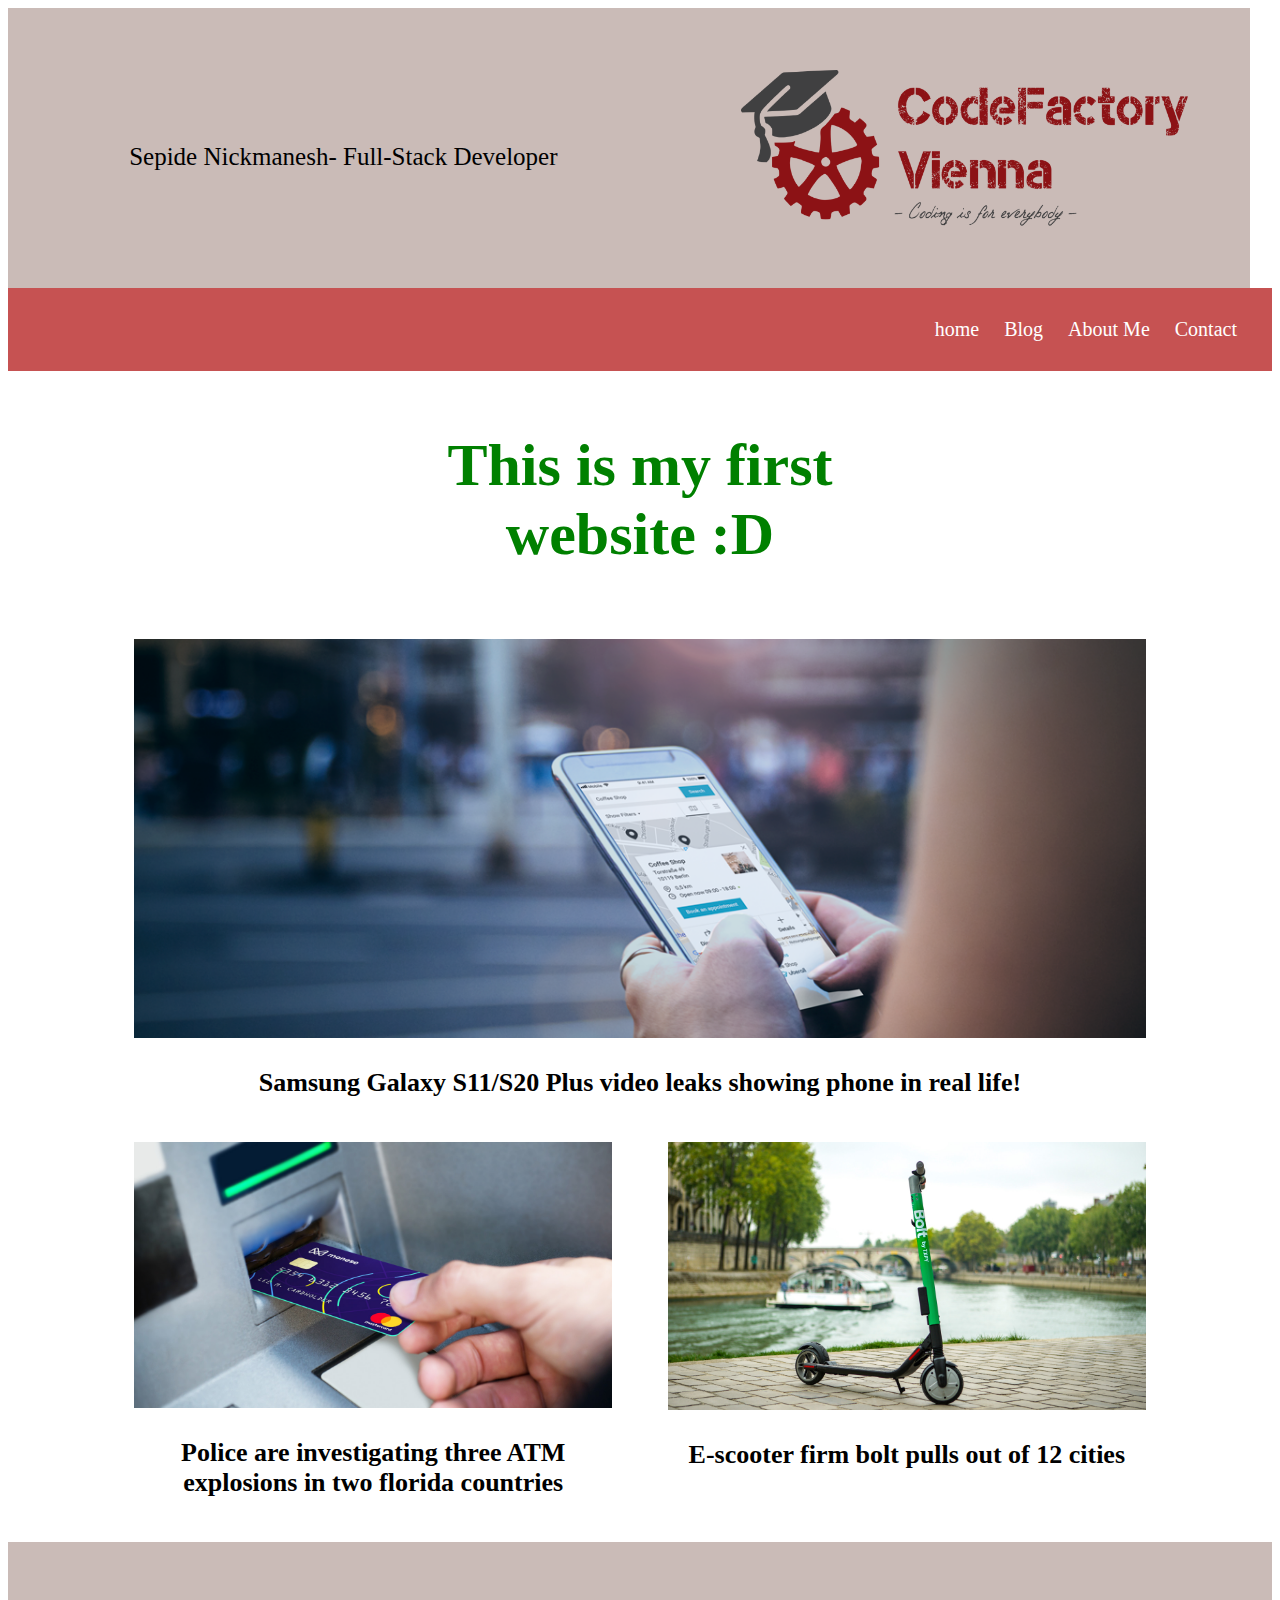
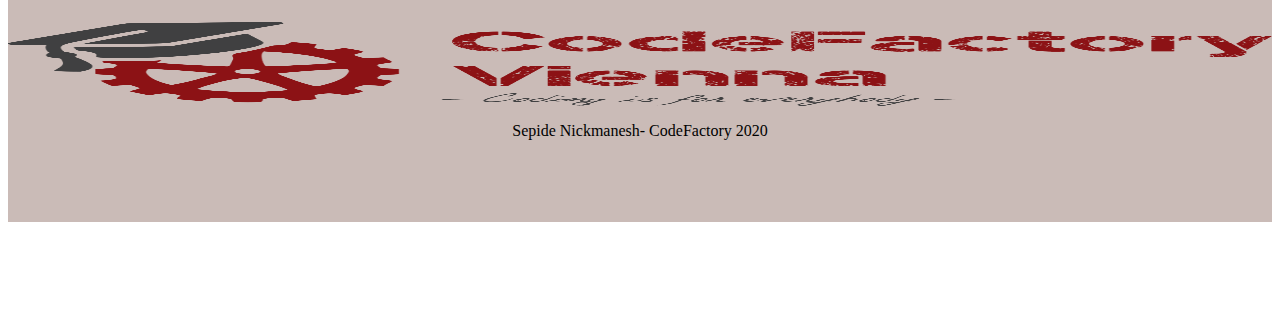
==== AdvanceIndex.html @ a1737ff7 "dfgdf" ====
<!DOCTYPE html>
<html lang="en">
<head>
	<meta charset="UTF-8">
	<title>Document</title>
	<link rel="stylesheet" type="text/css" href="style.css">
	<link href="https://fonts.googleapis.com/css?family=Allerta&display=swap" rel="stylesheet">
</head>
<body>
	<header>
		<div id="Header">
			<div id="Header_Title">
				<p>Sepide Nickmanesh- Full-Stack Developer</p>
			</div>
			<div id="Header_Logo" >
				<img class="Logo" style="width: 100%;height:100%" src="img/logo.png" alt="Code Factory Vienna">
			</div>
		</div>
		<nav class="Menu">
			<ul>
				<li><a href="#" title="home">home</a></li>
				<li><a href="Blog.html" title="Blog">Blog</a></li>
				<li><a href="AboutMe.html" title="About Me">About Me</a></li>
				<li><a href="Contact.html" title="Contact">Contact</a></li>
			</ul>
		</nav>
	</header><!-- /header -->
	<div class="container">
		<div id="div_Title">
			<p>This is my first <br>
			 website :D</p>
		</div>
		<div>
			<img class="Logo" src="img/Phone.png" alt="Phone">
			<p class="txt">Samsung Galaxy S11/S20 Plus video leaks showing phone in real life!</p>
			<br>
		</div>
		<div class="column">
			<div class="div1_column">
				<img class="Logo" src="img/Debit_card_ATM.jpg" alt="Debit card ATM">
				<p class="txt">Police are investigating three ATM explosions in two florida countries</p>

			</div>
			<div class="div2_column">
				<img class="Logo" src="img/Taxify-Scooters.jpg" alt="Taxify Scooters">
				<p class="txt">E-scooter firm bolt pulls out of 12 cities</p>
			</div>
		</div>
	</div>
	<footer>
		<div id="Footer">
			<div id="Footer_Logo">
				<img class="Logo" src="img/logo.png" alt="Code Factory Vienna">
			</div>
			<div id="Footer_Title">
				<p>Sepide Nickmanesh- CodeFactory 2020</p>
			</div>			
		</div>
	</footer>
</body>
</html>
---- style.css ----
.Menu {
  background-color: #c65252;
  color: white;
  width: auto;
  padding: 10px 15px;
  text-align: right;
  font-size: 20px; }

li {
  display: inline;
  margin-right: 20px; }

a {
  text-decoration: none;
  color: white; }

#Header {
  width: 100;
  height: 280px;
  background-color: #cabbb7;
  display: inline-flex; }

#Footer {
  width: 100%;
  height: 280px;
  background-color: #cabbb7; }

#Header_Title {
  width: 60%;
  text-align: center;
  padding-top: 110px; }

#Header_Title p {
  font-size: 25px;
  width: 100%; }

#Footer_Title {
  width: 100%;
  height: 70%;
  text-align: right; }

#Footer_Title p {
  width: 100%;
  text-align: center; }

#Header_Logo {
  width: 40%;
  padding: 5%; }

#Footer_Logo {
  padding-top: 80px;
  width: 100%;
  height: 30%; }

.Logo {
  width: 100%;
  height: 100%; }

.container {
  padding-left: 10%;
  padding-right: 10%; }

.column {
  column-count: 2;
  column-fill: balance;
  height: 400px; }

.div1_column {
  margin-right: 20px; }

.div2_column {
  margin-left: 20px; }

.txt {
  font-size: 26px;
  font-weight: bold;
  text-align: center; }

#div_Title p {
  text-align: center;
  font-size: 60px;
  font-weight: bold;
  padding-bottom: 10px;
  color: green; }

@media only screen and (max-width: 600px) {
  body {
    background-color: lightblue; }

  #div_Title p {
    color: blue; } }

/*# sourceMappingURL=style.css.map */
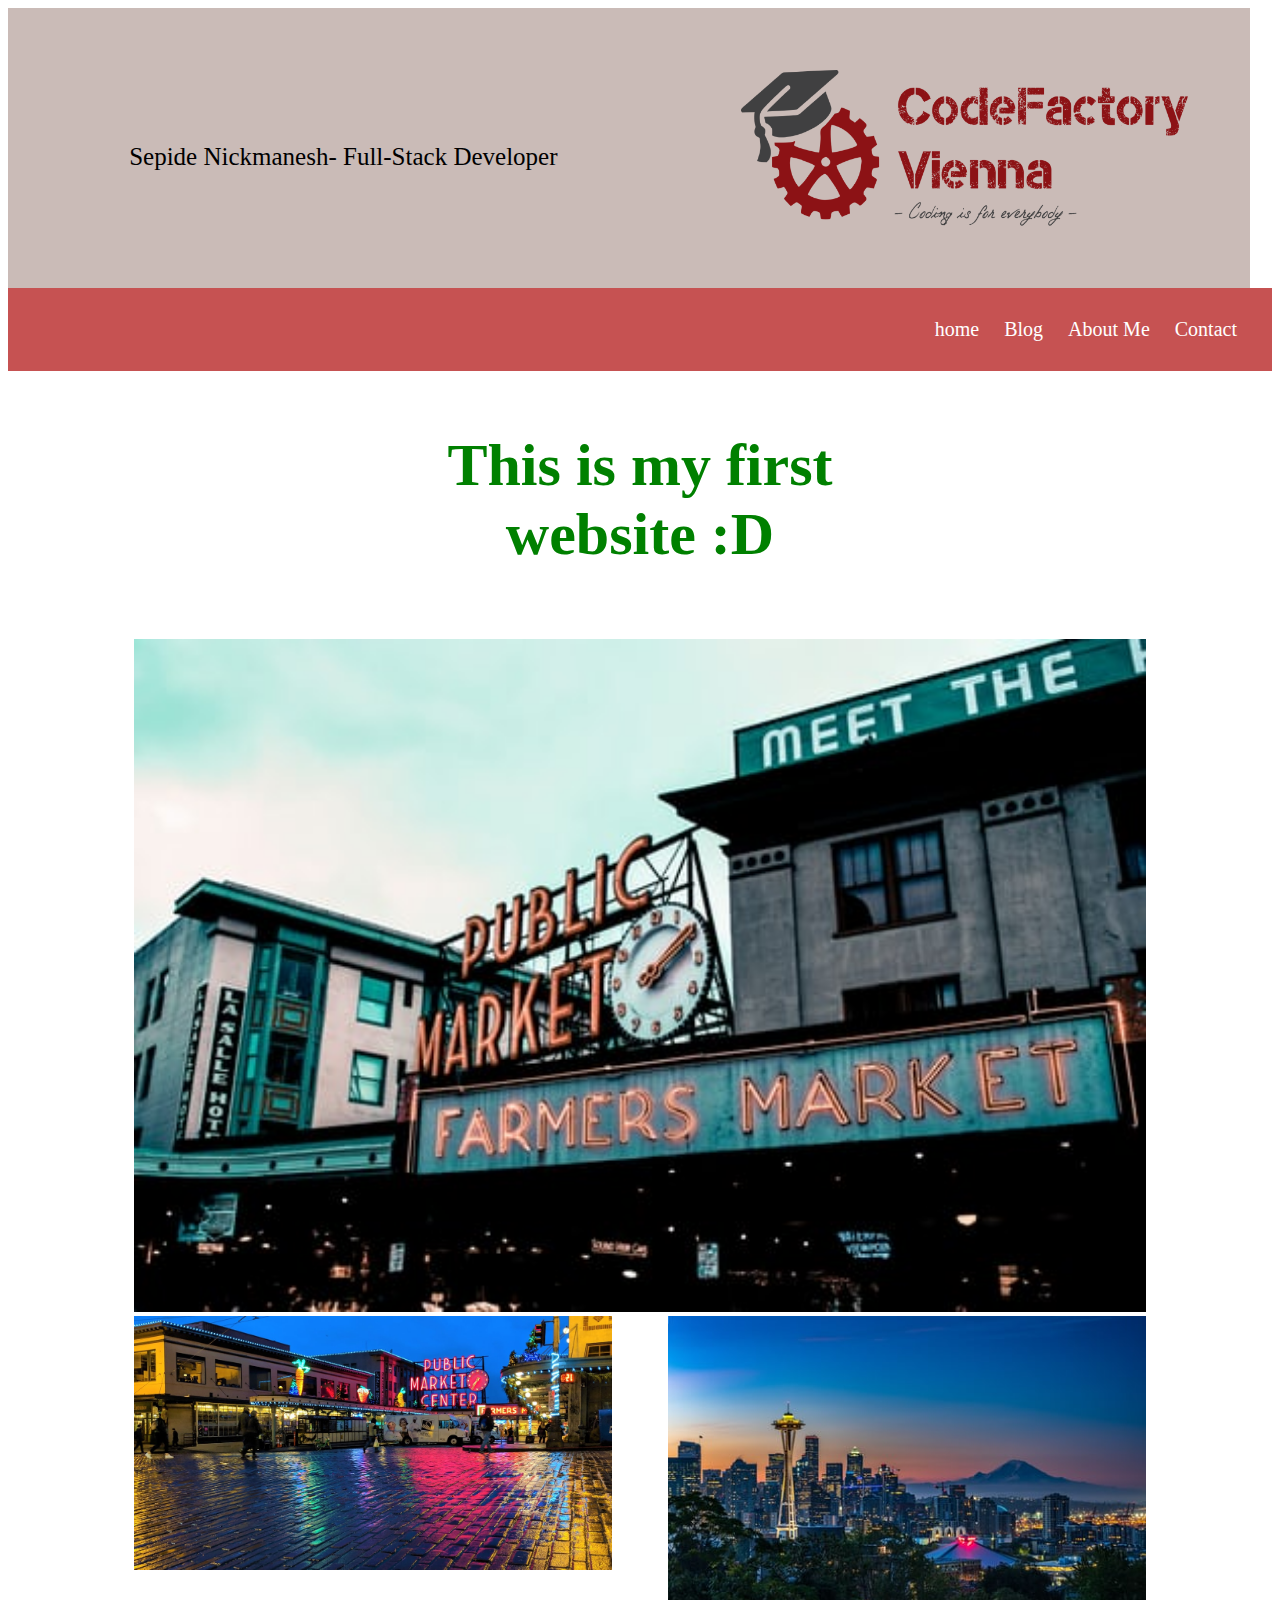
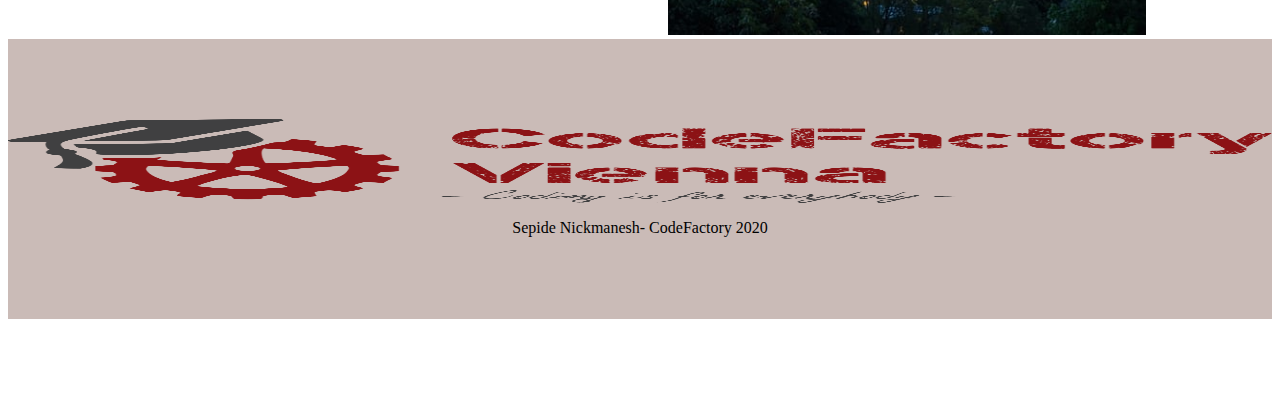
==== commit 2ceea8a2: "fdsgf" ====
--- a/AdvanceIndex.html
+++ b/AdvanceIndex.html
@@ -31,19 +31,16 @@
 			 website :D</p>
 		</div>
 		<div>
-			<img class="Logo" src="img/Phone.png" alt="Phone">
-			<p class="txt">Samsung Galaxy S11/S20 Plus video leaks showing phone in real life!</p>
-			<br>
+			<img class="Logo" src="img/Phone.jpg" alt="Phone">
+			
 		</div>
 		<div class="column">
 			<div class="div1_column">
 				<img class="Logo" src="img/Debit_card_ATM.jpg" alt="Debit card ATM">
-				<p class="txt">Police are investigating three ATM explosions in two florida countries</p>
-
+				
 			</div>
 			<div class="div2_column">
 				<img class="Logo" src="img/Taxify-Scooters.jpg" alt="Taxify Scooters">
-				<p class="txt">E-scooter firm bolt pulls out of 12 cities</p>
 			</div>
 		</div>
 	</div>
--- a/style.css
+++ b/style.css
@@ -62,8 +62,7 @@
 
 .column {
   column-count: 2;
-  column-fill: balance;
-  height: 400px; }
+  column-fill: balance; }
 
 .div1_column {
   margin-right: 20px; }
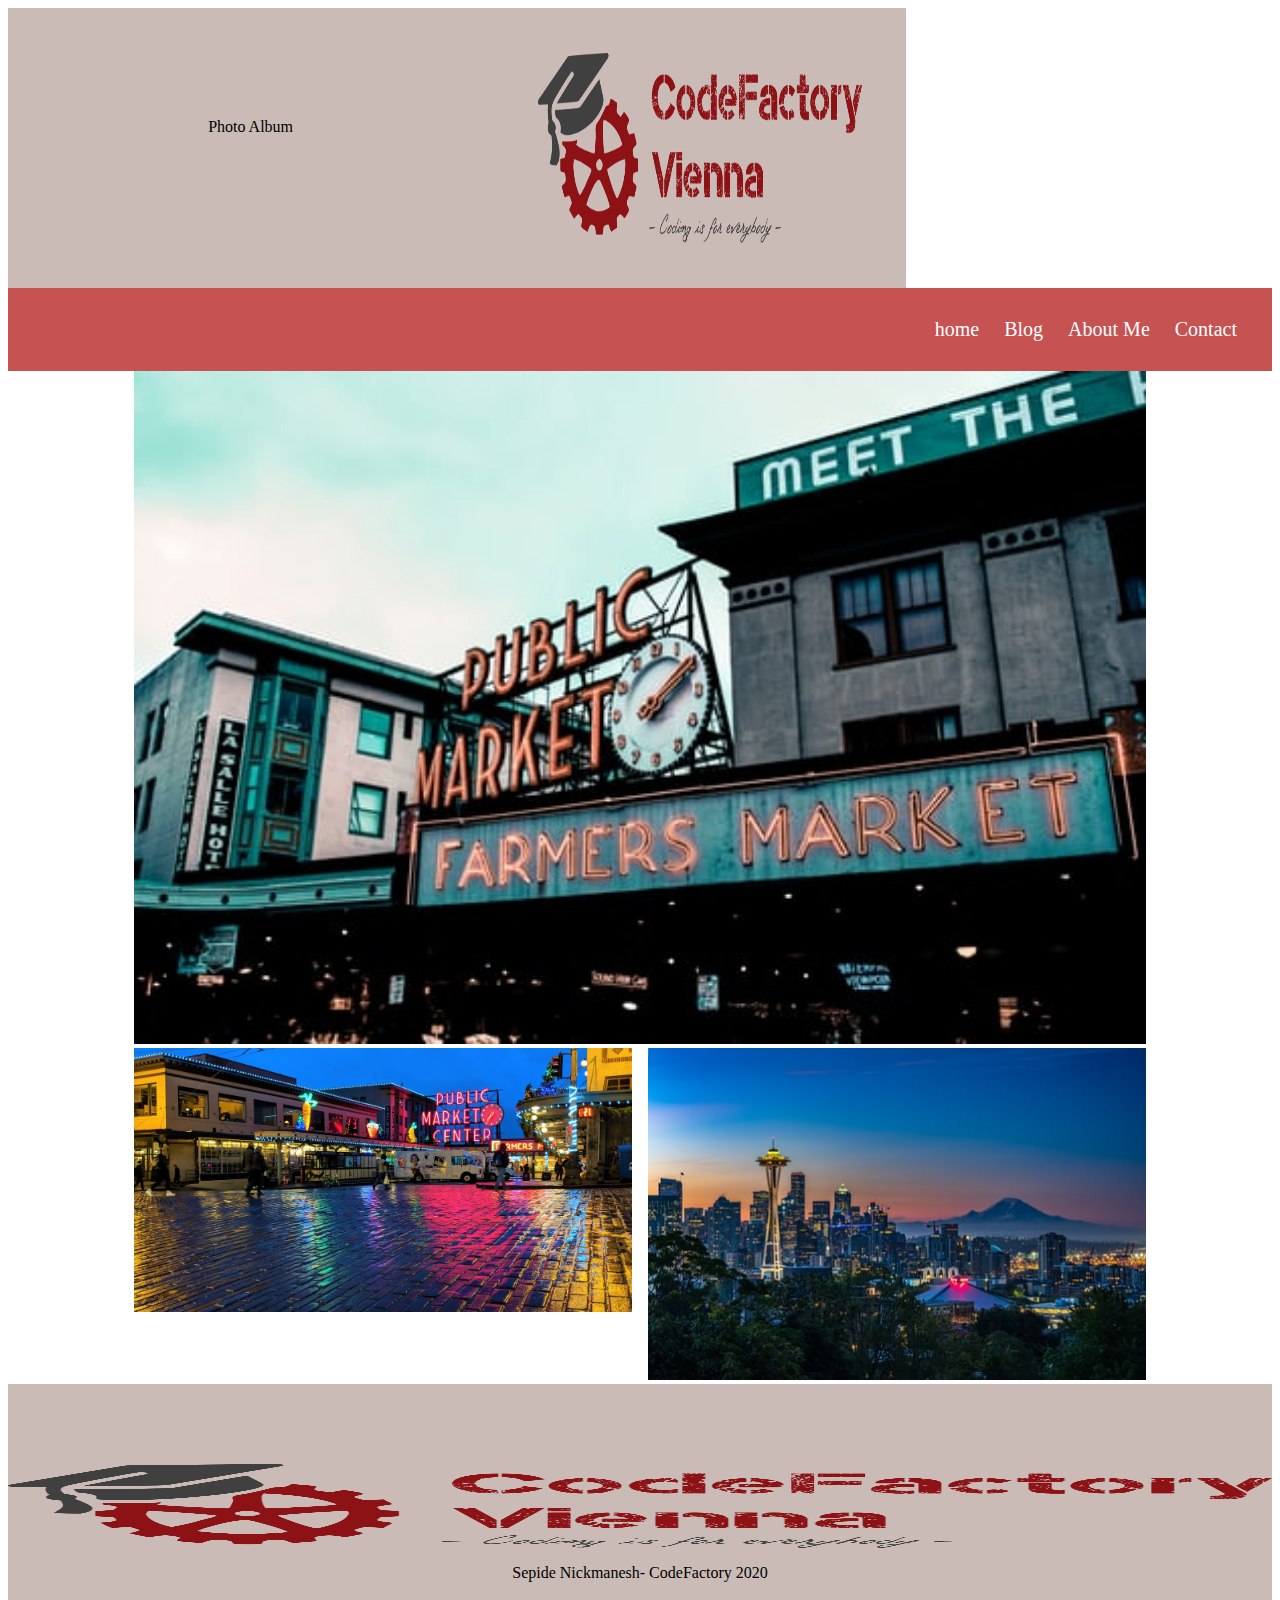
==== commit 5a83386c: "fsdjfn" ====
--- a/AdvanceIndex.html
+++ b/AdvanceIndex.html
@@ -10,7 +10,7 @@
 	<header>
 		<div id="Header">
 			<div id="Header_Title">
-				<p>Sepide Nickmanesh- Full-Stack Developer</p>
+				Photo Album
 			</div>
 			<div id="Header_Logo" >
 				<img class="Logo" style="width: 100%;height:100%" src="img/logo.png" alt="Code Factory Vienna">
@@ -26,10 +26,6 @@
 		</nav>
 	</header><!-- /header -->
 	<div class="container">
-		<div id="div_Title">
-			<p>This is my first <br>
-			 website :D</p>
-		</div>
 		<div>
 			<img class="Logo" src="img/Phone.jpg" alt="Phone">
 			
--- a/style.css
+++ b/style.css
@@ -64,29 +64,10 @@
   column-count: 2;
   column-fill: balance; }
 
-.div1_column {
-  margin-right: 20px; }
-
-.div2_column {
-  margin-left: 20px; }
-
-.txt {
-  font-size: 26px;
-  font-weight: bold;
-  text-align: center; }
-
-#div_Title p {
-  text-align: center;
-  font-size: 60px;
-  font-weight: bold;
-  padding-bottom: 10px;
-  color: green; }
-
-@media only screen and (max-width: 600px) {
+@media only screen and (max-width: 414px) and (max-height: 716px){
   body {
-    background-color: lightblue; }
-
-  #div_Title p {
-    color: blue; } }
+    background-color: lightblue;
+  }
+}
 
 /*# sourceMappingURL=style.css.map */
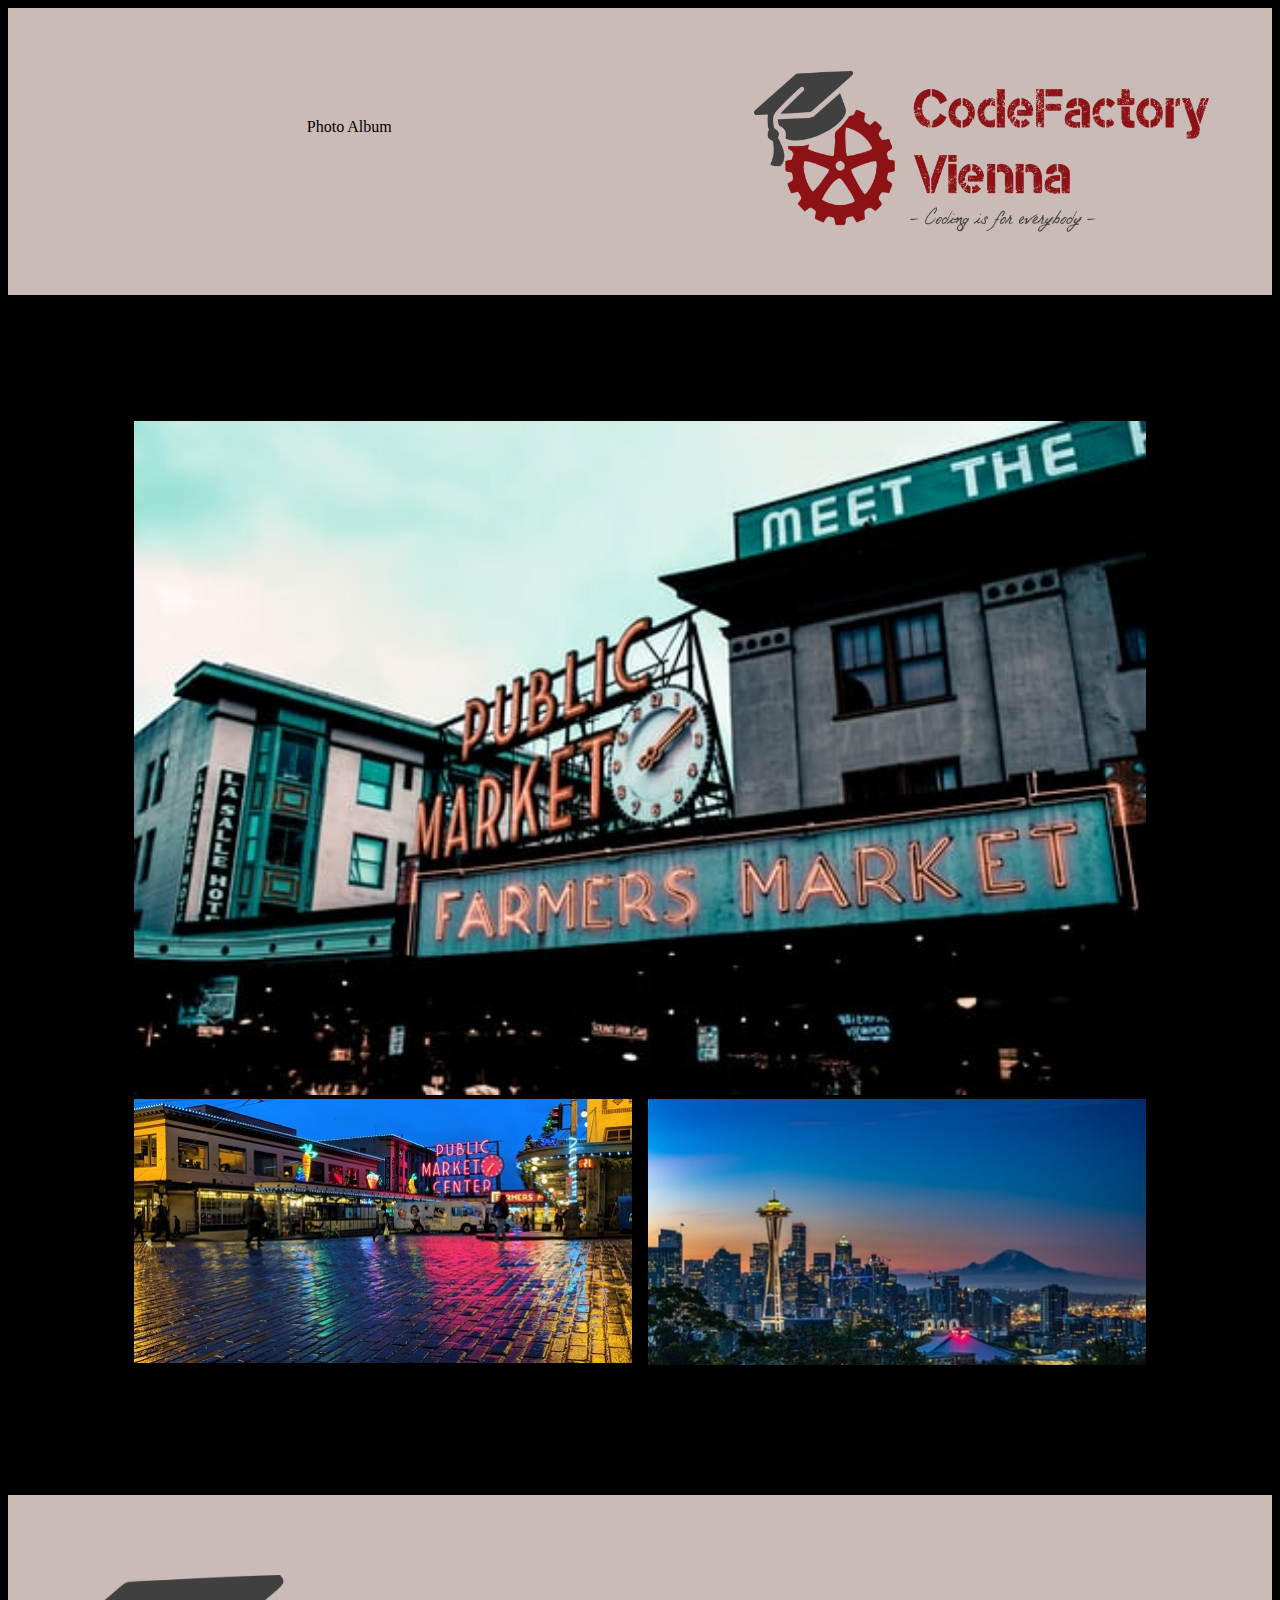
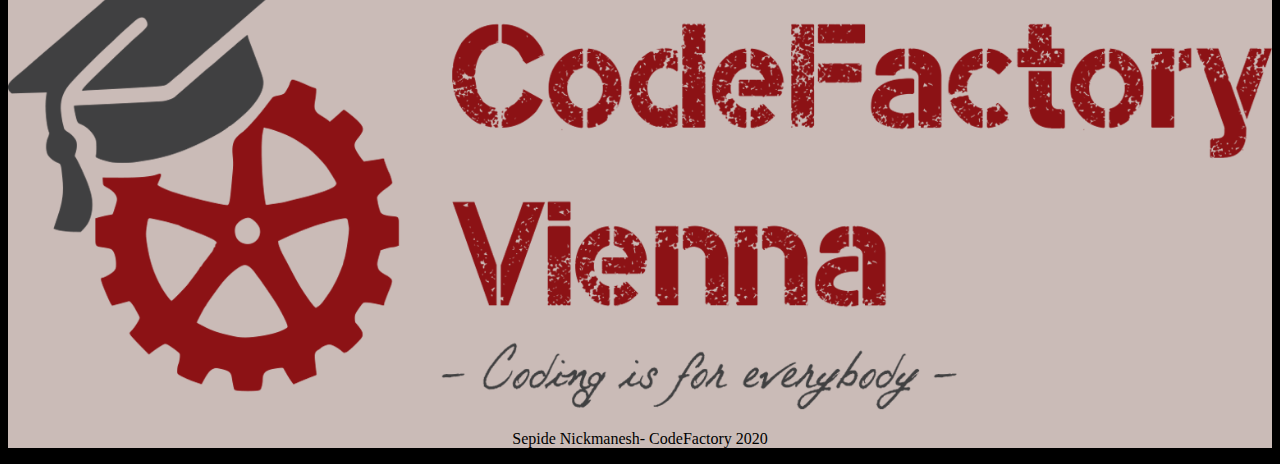
==== commit bbd8f019: "commit" ====
--- a/AdvanceIndex.html
+++ b/AdvanceIndex.html
@@ -3,6 +3,7 @@
 <head>
 	<meta charset="UTF-8">
 	<title>Document</title>
+	<meta name="Viewport" content="width=device-width, initial-scale=1.0">
 	<link rel="stylesheet" type="text/css" href="style.css">
 	<link href="https://fonts.googleapis.com/css?family=Allerta&display=swap" rel="stylesheet">
 </head>
@@ -13,17 +14,10 @@
 				Photo Album
 			</div>
 			<div id="Header_Logo" >
-				<img class="Logo" style="width: 100%;height:100%" src="img/logo.png" alt="Code Factory Vienna">
+				<img class="Logo"  src="img/logo.png" alt="Code Factory Vienna">
 			</div>
 		</div>
-		<nav class="Menu">
-			<ul>
-				<li><a href="#" title="home">home</a></li>
-				<li><a href="Blog.html" title="Blog">Blog</a></li>
-				<li><a href="AboutMe.html" title="About Me">About Me</a></li>
-				<li><a href="Contact.html" title="Contact">Contact</a></li>
-			</ul>
-		</nav>
+		
 	</header><!-- /header -->
 	<div class="container">
 		<div>
--- a/style.css
+++ b/style.css
@@ -1,28 +1,12 @@
-.Menu {
-  background-color: #c65252;
-  color: white;
-  width: auto;
-  padding: 10px 15px;
-  text-align: right;
-  font-size: 20px; }
-
-li {
-  display: inline;
-  margin-right: 20px; }
-
-a {
-  text-decoration: none;
-  color: white; }
-
 #Header {
-  width: 100;
-  height: 280px;
+  width: 100%;
+  height: 10%;
   background-color: #cabbb7;
   display: inline-flex; }
 
 #Footer {
   width: 100%;
-  height: 280px;
+  height: 10%;
   background-color: #cabbb7; }
 
 #Header_Title {
@@ -50,24 +34,26 @@
 #Footer_Logo {
   padding-top: 80px;
   width: 100%;
-  height: 30%; }
+  height: 5%; }
 
 .Logo {
   width: 100%;
   height: 100%; }
 
 .container {
-  padding-left: 10%;
-  padding-right: 10%; }
+  padding: 10%; }
 
 .column {
   column-count: 2;
   column-fill: balance; }
 
-@media only screen and (max-width: 414px) and (max-height: 716px){
-  body {
-    background-color: lightblue;
-  }
-}
+body {
+  background-color: black; }
+  body #img {
+    width: 100%; }
+  body .Header_Logo {
+    width: 100%; }
+  body .container {
+    display: row; }
 
 /*# sourceMappingURL=style.css.map */
